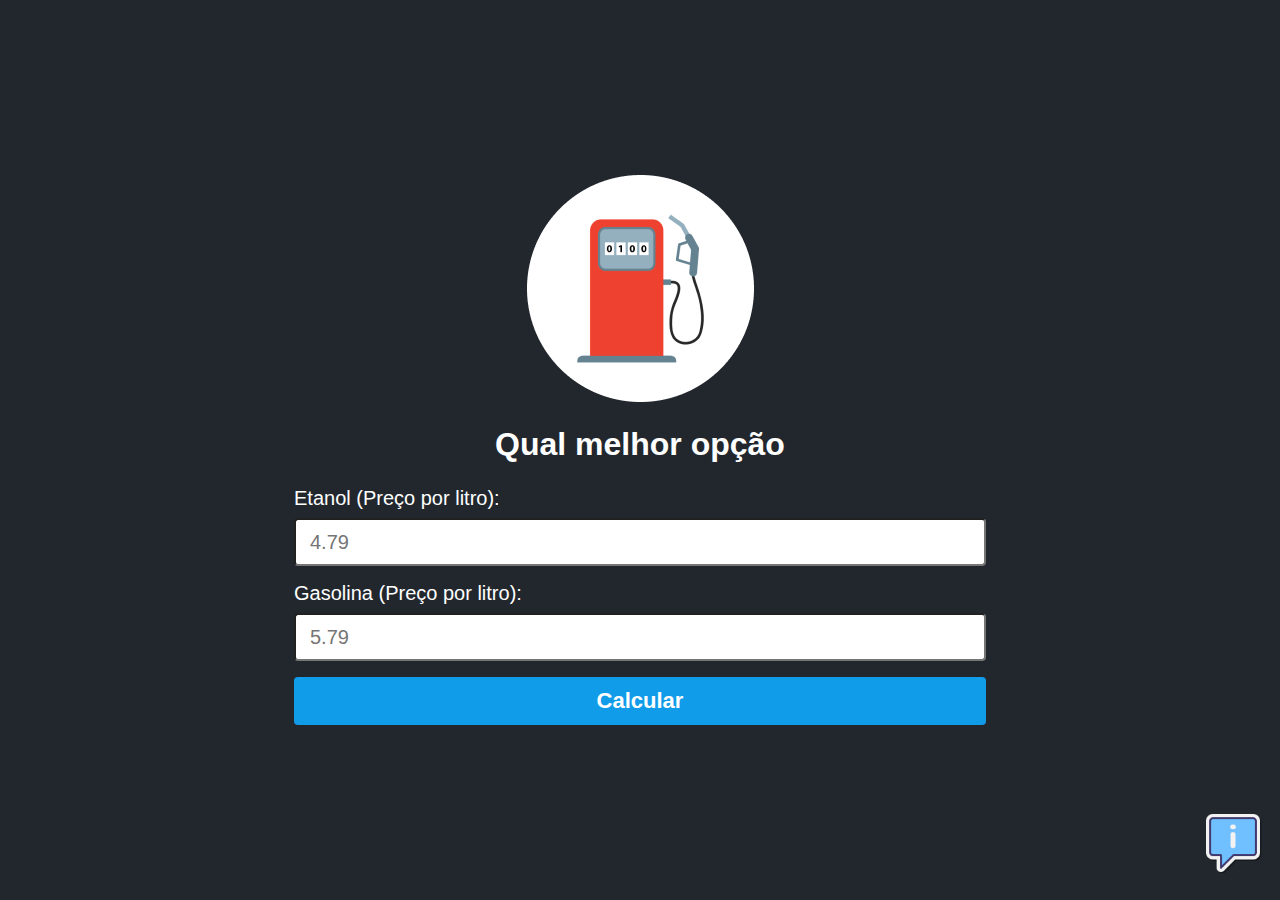
==== index.html @ 25df5d86 "Versão final do projeto" ====
<!DOCTYPE html>
<html lang="pt-br">
<head>
    <meta charset="UTF-8">
    <meta name="viewport" content="width=device-width, initial-scale=1.0">
    <meta name="keywords" content="Calculadora gasolina ou álcool">
    <!-- Link css -->
    <link rel="stylesheet" href="./assets/css/style.css">
    <title>Calculadora Gasolina ou Etanol</title>
   
</head>
<body>
    <main class="container">
        <img class="logo" src="./assets/img/logo.png" alt="Logo da calculadora gasolina ou etanol">
        <h1 class="title">Qual melhor opção</h1>

        <form onsubmit="calcular(event)" class="form">

            <label>Etanol (Preço por litro):</label>
            <input id="etanol" class="price" type="number" placeholder="4.79" min="1" step="0.01" required>

            <label>Gasolina (Preço por litro):</label>
            <input id="gasolina" class="price" type="number" placeholder="5.79" min="1" step="0.01" required>

            <input class="button" type="submit" value="Calcular">
        </form>

        <section id="content-result" class="result hide">
            <span id="text-result"></span>

            <span id="etanol-result"></span>
            <span id="gasolina-result"></span>
        </section>
    </main>

    <div class="info">
        <span class="tooltip">Veja como é feito o cálculo</span>
        <a href="calculo.html">
            <img class="info-img" src="./assets/img/info.png" alt="Veja como é feito o cálculo">
        </a>
    </div>
    <script src="./js/index.js"></script>
</body>
</html>
---- assets/css/style.css ----
*{
    margin: 0 auto;
    box-sizing: border-box;
    font-family: sans-serif;  
}

body{
    background: #22272e;
    height: 100vh;
    display: flex;
    justify-content: center;
    align-items: center;
    flex-direction: column;
}

.container{
    max-width: 720px;
    display: flex;
    flex-direction: column;
    justify-content: center;
    align-items: center;
    padding: 0 14px;
}

.logo{
    max-width: 227px;
}

.title{
    text-align: center;
    color: #fff;
    margin: 24px 0;
}

.form label{
    color: #fff;
    font-size: 20px;
}

.price{
    width: 100%;
    height: 48px;
    border-radius: 4px;
    font-size: 20px;
    padding: 0 14px;
    margin-top: 8px;
    margin-bottom: 16px;
}

.button{
    width: 100%;
    height: 48px;
    background-color: #119cea;
    cursor: pointer;
    border: 0;
    border-radius: 4px;
    color: #fff;
    font-size: 22px;
    font-weight: bold;
}

.result{
    background-color: #00b63e;
    max-width: 520px;
    padding: 20px 28px;
    text-align: center;
    margin-top: 28px;
    border-radius: 4px;
    display: flex;
    flex-direction: column;
    border: 1px solid #696969;
    user-select: none;
    transition: transform 0.8s;
}

.hide{
    display: none;
}

.result:hover{
    transform: scale(1.1);
}

.result span{
    color: #fff;
    margin-bottom: 8px;
}

#text-result{
    font-size: 24px;
    font-weight: bold;
}

.info{
    position: fixed;
    right: 14px;
    bottom: 22px;
}

.info-img{
    width: 66px;
    height: 66px;
}

.tooltip{
color: #fff;
background-color: #0f0f0f;
padding: 10px 8px;
border-radius: 6px;
position: relative;
bottom: 28px;
display: none;
}

.info:hover .tooltip{
    display: inline;
}

.sobre{
    max-width: 620px;
    background-color: #242424;
    padding: 24px 14px;
    border: 1px solid #696969;
    border-radius: 4px;
}

.sobre p{
    color: #fff;
    margin-bottom: 8px;
    line-height: 150%;
}

.button-calcular{
    background-color: #119cea;
    height: 48px;
    width: 70%;
    display: flex;
    justify-content: center;
    align-items: center;
    color: #fff;
    text-decoration: none;
    font-size: 22px;
    font-weight: bold;
    margin-top: 24px;
    border-radius: 4px;
}
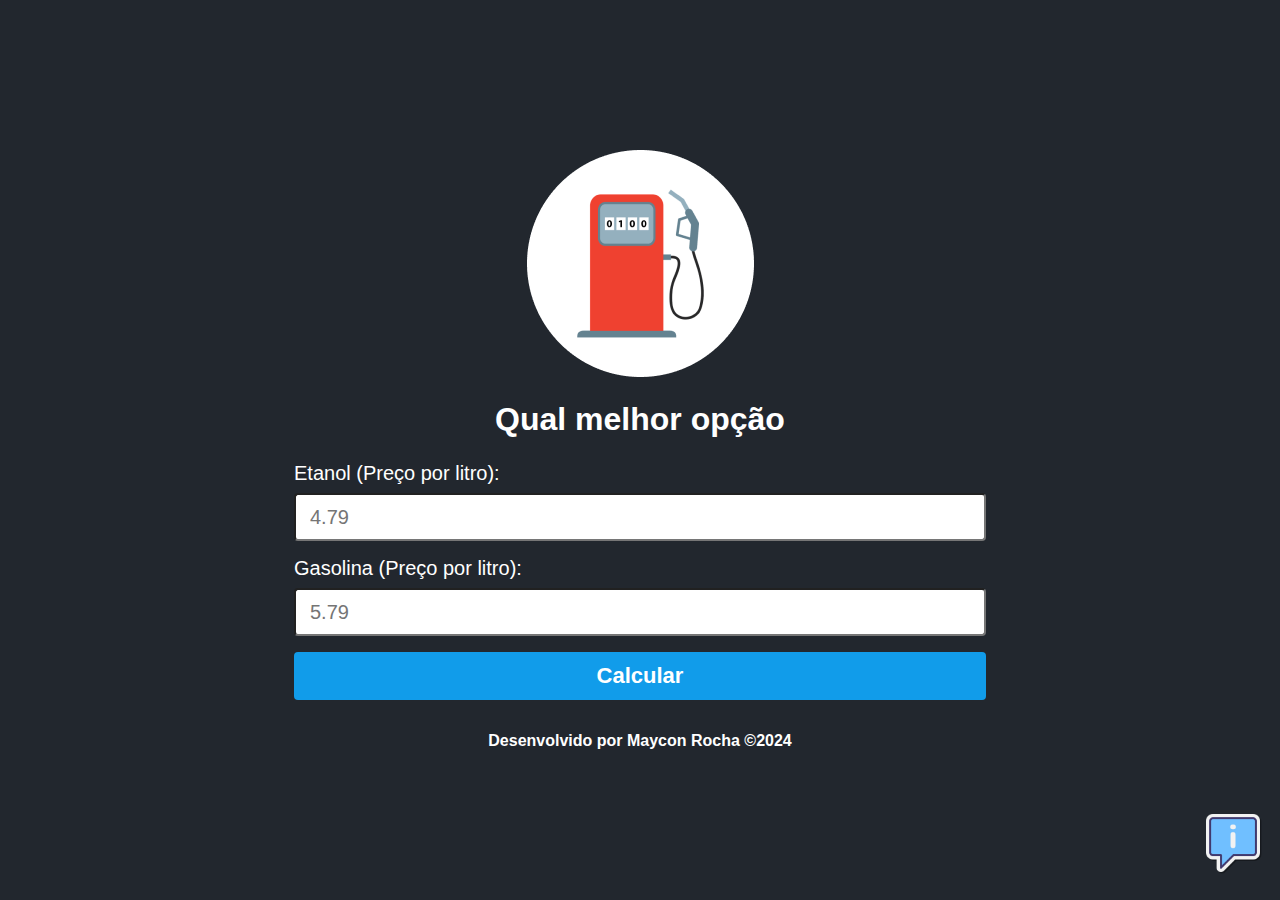
==== commit 55c27ed7: "Inserindo o footer no projeto" ====
--- a/index.html
+++ b/index.html
@@ -31,6 +31,8 @@
             <span id="etanol-result"></span>
             <span id="gasolina-result"></span>
         </section>
+
+        <footer class="footer">Desenvolvido por Maycon Rocha &copy2024</footer>
     </main>
 
     <div class="info">
--- a/assets/css/style.css
+++ b/assets/css/style.css
@@ -143,4 +143,11 @@
     font-weight: bold;
     margin-top: 24px;
     border-radius: 4px;
+}
+
+.footer{
+    color: #fff;
+    font-weight: bold;
+    font-size: 1rem;
+    margin-top: 2rem;
 }